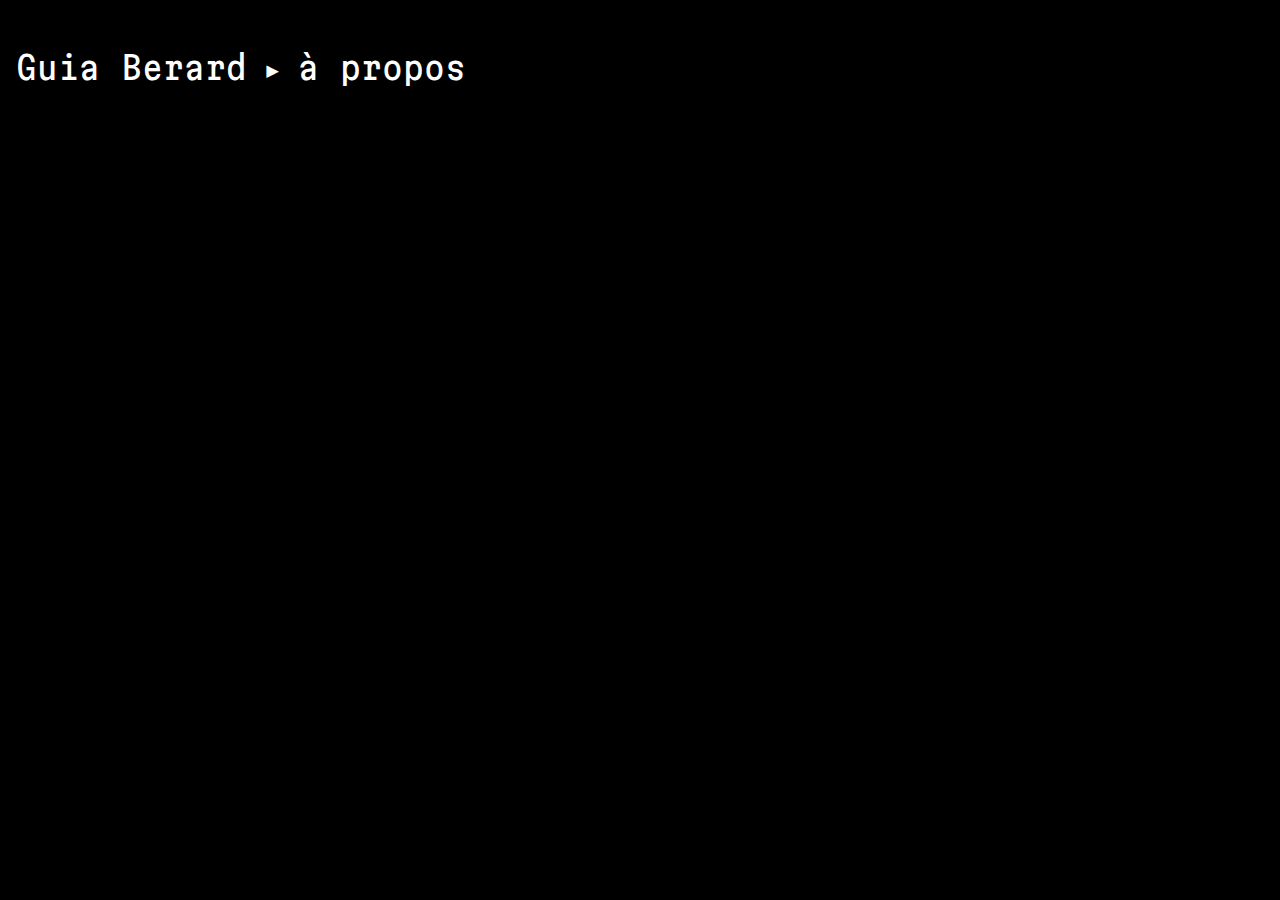
==== about.html @ 25ec1500 "Add files via upload" ====
<!DOCTYPE html>
<html lang="en">
<head>
    <meta charset="UTF-8">
    <meta name="viewport" content="width=device-width, initial-scale=1.0">
    <title>Document</title>
    <link rel="stylesheet" href="style.css">
</head>
<body>
    <header class="header">
        <h1 class="title"><a href="index.html">Guia Berard</a></h1><span class="slash">▸</span><h2>à propos</h2>
        </nav>
    </header>

    
    
   
</body>
</html>
---- style.css ----
@font-face{
    font-family: "Martian";
    src:url(MartianMonoSemiCondensed-Regular.woff2) format("woff2");
    font-weight: 400;
}

body {
    font-family: "Martian", monospace;
    color: white;
    background-color: black;
    line-height: 1.5;
    margin: 16px;
}

h1,
h2 {
    font-size: 2em;
    display: inline-block;
    font-weight: 400;
}

img {
    display: block;
    max-width: 100%;
}

p {
    max-width: 560px;
}

nav a {
    background: white;
    color: black;
    padding: 20px;
    padding: 5px 10px;
    display: inline-block;
    border-radius: 20px;
    text-decoration: none;
}

nav {
    display: grid;
    gap: 16px;
    justify-items: start;
}

nav a {

    text-decoration: none;

}

.title a {
    text-decoration: none;
    color: white;
}

.header {
    display: grid;
    grid-template-columns: auto auto 1fr auto;
    justify-content: space-between;
    align-items: baseline;
}

.slash {
    color: white;
    font-weight: 100;
    font-size: 2em;
    margin: 0 16px;
}

.grid {
    display: grid;
    grid-template-columns: 1fr 1fr 1fr;
}

.cover{
    display: block;
    margin: auto;
}
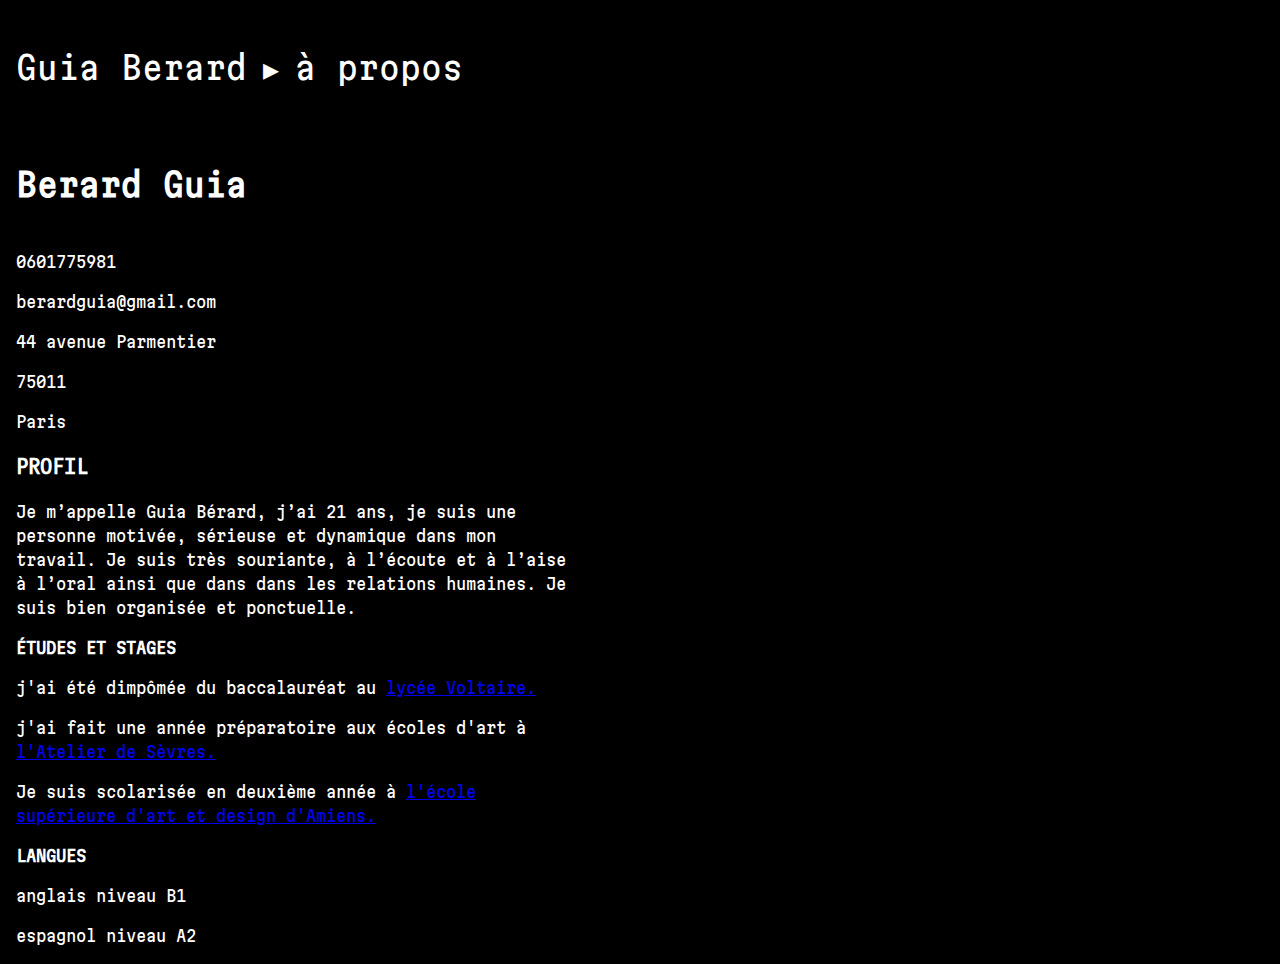
==== commit 7fa2ff8e: "Add files via upload" ====
--- a/about.html
+++ b/about.html
@@ -3,13 +3,34 @@
 <head>
     <meta charset="UTF-8">
     <meta name="viewport" content="width=device-width, initial-scale=1.0">
-    <title>Document</title>
+    <title>à propos</title>
     <link rel="stylesheet" href="style.css">
 </head>
 <body>
-    <header class="header">
-        <h1 class="title"><a href="index.html">Guia Berard</a></h1><span class="slash">▸</span><h2>à propos</h2>
+    <h1 class="title"><a href="index.html">Guia Berard</a></h1><span class="slash">▸</span><h2>à propos</h2>
+
+       
         </nav>
+            <p></p>
+            
+           
+            <h2><b>Berard Guia</b></h2>
+            <p>0601775981</p>
+            <p>berardguia@gmail.com</p>
+            <p>44 avenue Parmentier</p>
+           <p>75011</p>
+            <p>Paris</p>
+        <h3>PROFIL</h3>
+        <p>Je m’appelle Guia Bérard, j’ai 21 ans, je suis une personne motivée, sérieuse et dynamique dans mon travail. Je suis très souriante, à l’écoute et à l’aise à l’oral ainsi que dans dans les relations humaines. Je suis bien organisée et ponctuelle.
+        </p>
+        <h12><b>ÉTUDES ET STAGES</b></h12>
+        <p>j'ai été dimpômée du baccalauréat au <a href="https://pia.ac-paris.fr/serail/jcms/s2_101109/fr/accueil">lycée Voltaire.</a></p>
+<p>j'ai fait une année préparatoire aux écoles d'art à <a href="https://www.atelierdesevres.com/landing-page/ecole-art-et-animation?gge_source=google&gge_medium=cpc&gge_term=atelier%20de%20s%C3%A8vres&gge_campaign=Search&gad=1&gclid=CjwKCAjwjaWoBhAmEiwAXz8DBcHEM4dWxrq9ARGi68OZf1QFqyxxEfMbu9uZ3hzhA4m8U-01jMCEohoCnNIQAvD_BwE">l'Atelier de Sèvres.</a></p>
+<p>Je suis scolarisée en deuxième année à <a href="https://www.esad-amiens.fr/">l'école supérieure d'art et design d'Amiens.</a></p>
+<h13><b>LANGUES</b></h13>
+<p>anglais niveau B1</p>
+<p>espagnol niveau A2</p>
+
     </header>
 
     
